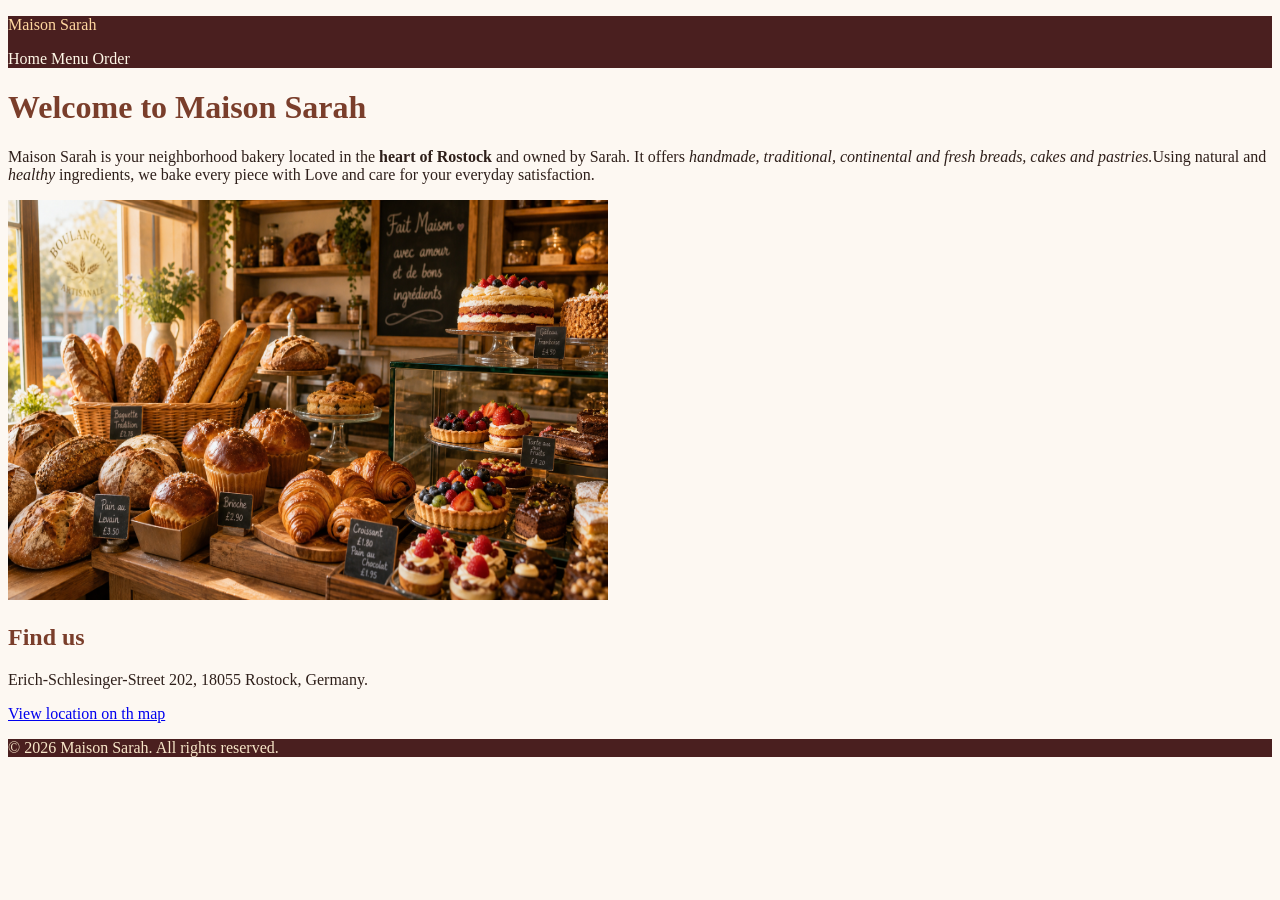
==== index.html @ 60110c1d "Add base stylesheet with palette and nav styling" ====
<!doctype html>
<html lang="en">
  <head>
    <meta charset="UTF-8" />
    <meta name="viewport" content="width=device-width, initial-scale=1.0" />
    <title>Maison Sarah</title>
    <link rel="stylesheet" href="styles.css" />
  </head>
  <body>
    <header>
      <p class="brand">Maison Sarah</p>
      <nav>
        <a href="index.html">Home</a>
        <a href="menu.html">Menu</a>
        <a href="order.html">Order</a>
      </nav>
    </header>
    <main>
      <h1>Welcome to Maison Sarah</h1>
      <p>
        Maison Sarah is your neighborhood bakery located in the
        <strong>heart of Rostock</strong> and owned by Sarah. It offers
        <em
          >handmade, traditional, continental and fresh breads, cakes and
          pastries.</em
        >Using natural and <em>healthy</em> ingredients, we bake every piece
        with Love and care for your everyday satisfaction.
      </p>
      <img
        src="image.png"
        alt="Picture of Maison Sarah Bakery"
        width="600"
        height="400"
      />
      <section>
        <h2>Find us</h2>
        <p>Erich-Schlesinger-Street 202, 18055 Rostock, Germany.</p>
        <p>
          <a
            href="https://www.bing.com/ck/a?!&&p=2fd75fb3b009dce3e0e03b68984e6df352e94174623d6d10d0443c5b0fffb841JmltdHM9MTc4NTQ1NjAwMA&ptn=3&ver=2&hsh=4&fclid=1abd3f2b-c2f2-6137-3518-28bac31860c2&u=[base64]"
            target="blank"
            rel="noopener noreferrer"
            >View location on th map</a
          >
        </p>
      </section>
    </main>

    <footer>
      <p>&copy; 2026 Maison Sarah. All rights reserved.</p>
    </footer>
  </body>
</html>
---- styles.css ----
body {
  background-color: #fdf8f2;
  color: #2e1f1a;
}

header {
  background-color: #4a1f1f;
  color: #d2cec7;
}
h1,
h2 {
  color: #7a3e2b;
}
nav a {
  color: #fff8e7;
  text-decoration: none;
}
.brand {
  color: #ffd7a0;
}
.tagline {
  color: #5c4033;
}
.price {
  color: #a63d40;
}
header,
footer {
  background-color: #4a1f1f;
  color: #f8e7c9;
}

nav a {
  color: #fff8e7;
  text-decoration: none;
}

.brand {
  color: #ffd7a0;
}

.tagline {
  color: #f3d9b1;
}
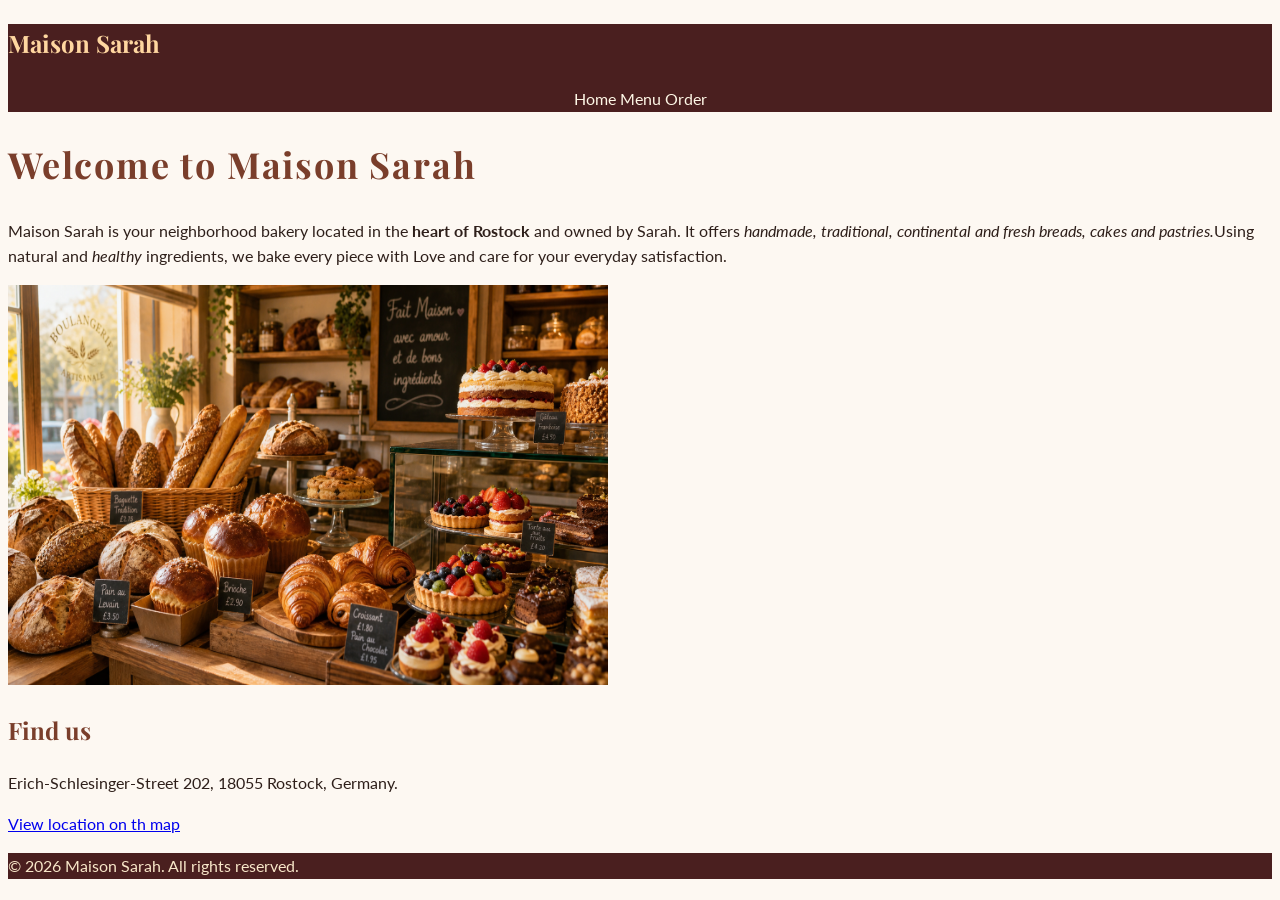
==== commit 499f9f03: "Add Maison Sarah typography with Lato and Playfair display" ====
--- a/index.html
+++ b/index.html
@@ -4,6 +4,13 @@
     <meta charset="UTF-8" />
     <meta name="viewport" content="width=device-width, initial-scale=1.0" />
     <title>Maison Sarah</title>
+    <link rel="stylesheet" href="styles.css" />
+    <link rel="preconnect" href="https://fonts.googleapis.com" />
+    <link rel="preconnect" href="https://fonts.gstatic.com" crossorigin />
+    <link
+      href="https://fonts.googleapis.com/css2?family=Lato:wght@400;700&family=Playfair+Display:wght@600;700&display=swap"
+      rel="stylesheet"
+    />
     <link rel="stylesheet" href="styles.css" />
   </head>
   <body>
--- a/styles.css
+++ b/styles.css
@@ -1,33 +1,52 @@
+/* Typography system */
+html {
+  font-size: 62.5%;
+}
+
 body {
   background-color: #fdf8f2;
   color: #2e1f1a;
+  font-family: "Lato", sans-serif;
+  font-size: 1.6rem;
+  line-height: 1.6;
 }
 
-header {
-  background-color: #4a1f1f;
-  color: #d2cec7;
-}
+/* Headings */
 h1,
 h2 {
   color: #7a3e2b;
+  font-family: "Playfair Display", serif;
 }
-nav a {
-  color: #fff8e7;
-  text-decoration: none;
+
+h1 {
+  font-size: 3.6rem;
+  letter-spacing: 0.05em;
 }
+
+h2 {
+  font-size: 2.4rem;
+}
+
+/* Brand & tagline */
 .brand {
   color: #ffd7a0;
+  font-family: "Playfair Display", serif;
+  font-size: 2.4rem;
+  font-weight: 700;
 }
+
 .tagline {
-  color: #5c4033;
+  color: #f3d9b1; /* chose your last color definition */
+  font-style: italic;
+  font-size: 1.4rem;
 }
-.price {
-  color: #a63d40;
-}
+
+/* Header, footer, navigation, prices */
 header,
 footer {
   background-color: #4a1f1f;
   color: #f8e7c9;
+  text-align: center;
 }
 
 nav a {
@@ -35,10 +54,11 @@
   text-decoration: none;
 }
 
-.brand {
-  color: #ffd7a0;
+.price {
+  color: #a63d40;
 }
 
-.tagline {
-  color: #f3d9b1;
+/* Paragraphs stay left-aligned */
+p {
+  text-align: left;
 }
--- a/styles.css
+++ b/styles.css
@@ -1,33 +1,52 @@
+/* Typography system */
+html {
+  font-size: 62.5%;
+}
+
 body {
   background-color: #fdf8f2;
   color: #2e1f1a;
+  font-family: "Lato", sans-serif;
+  font-size: 1.6rem;
+  line-height: 1.6;
 }
 
-header {
-  background-color: #4a1f1f;
-  color: #d2cec7;
-}
+/* Headings */
 h1,
 h2 {
   color: #7a3e2b;
+  font-family: "Playfair Display", serif;
 }
-nav a {
-  color: #fff8e7;
-  text-decoration: none;
+
+h1 {
+  font-size: 3.6rem;
+  letter-spacing: 0.05em;
 }
+
+h2 {
+  font-size: 2.4rem;
+}
+
+/* Brand & tagline */
 .brand {
   color: #ffd7a0;
+  font-family: "Playfair Display", serif;
+  font-size: 2.4rem;
+  font-weight: 700;
 }
+
 .tagline {
-  color: #5c4033;
+  color: #f3d9b1; /* chose your last color definition */
+  font-style: italic;
+  font-size: 1.4rem;
 }
-.price {
-  color: #a63d40;
-}
+
+/* Header, footer, navigation, prices */
 header,
 footer {
   background-color: #4a1f1f;
   color: #f8e7c9;
+  text-align: center;
 }
 
 nav a {
@@ -35,10 +54,11 @@
   text-decoration: none;
 }
 
-.brand {
-  color: #ffd7a0;
+.price {
+  color: #a63d40;
 }
 
-.tagline {
-  color: #f3d9b1;
+/* Paragraphs stay left-aligned */
+p {
+  text-align: left;
 }
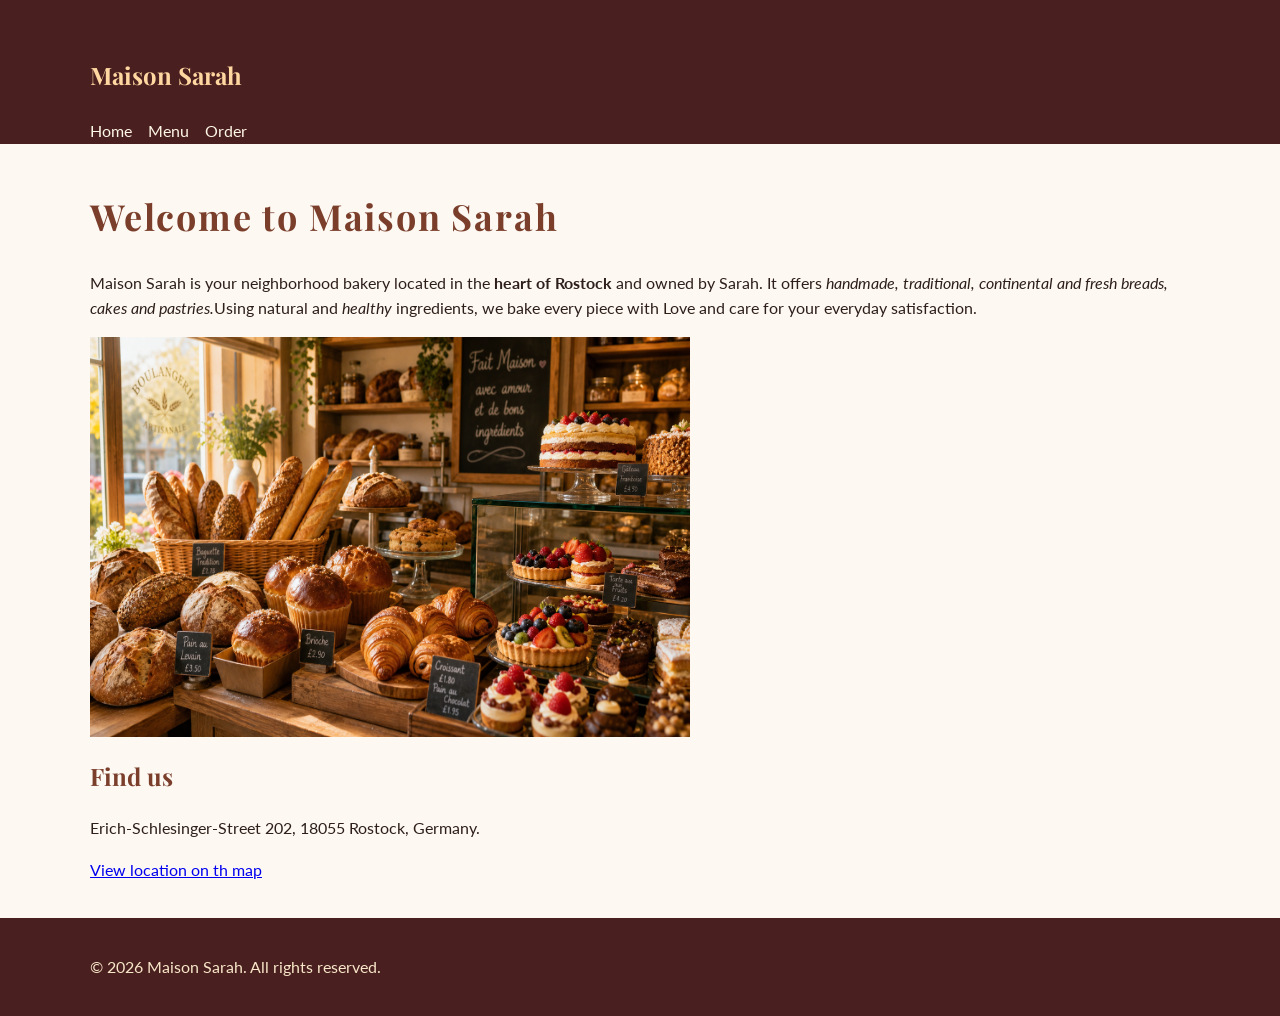
==== commit cdc34040: "Add container, flexbox nav, and weekend specials card row" ====
--- a/index.html
+++ b/index.html
@@ -15,46 +15,55 @@
   </head>
   <body>
     <header>
-      <p class="brand">Maison Sarah</p>
-      <nav>
-        <a href="index.html">Home</a>
-        <a href="menu.html">Menu</a>
-        <a href="order.html">Order</a>
-      </nav>
+      <div class="container">
+        <div class="header-bar"></div>
+        <p class="brand">Maison Sarah</p>
+        <nav>
+          <a href="index.html">Home</a>
+          <a href="menu.html">Menu</a>
+          <a href="order.html">Order</a>
+        </nav>
+      </div>
     </header>
+
     <main>
-      <h1>Welcome to Maison Sarah</h1>
-      <p>
-        Maison Sarah is your neighborhood bakery located in the
-        <strong>heart of Rostock</strong> and owned by Sarah. It offers
-        <em
-          >handmade, traditional, continental and fresh breads, cakes and
-          pastries.</em
-        >Using natural and <em>healthy</em> ingredients, we bake every piece
-        with Love and care for your everyday satisfaction.
-      </p>
-      <img
-        src="image.png"
-        alt="Picture of Maison Sarah Bakery"
-        width="600"
-        height="400"
-      />
-      <section>
-        <h2>Find us</h2>
-        <p>Erich-Schlesinger-Street 202, 18055 Rostock, Germany.</p>
+      <div class="container">
+        <h1>Welcome to Maison Sarah</h1>
         <p>
-          <a
-            href="https://www.bing.com/ck/a?!&&p=2fd75fb3b009dce3e0e03b68984e6df352e94174623d6d10d0443c5b0fffb841JmltdHM9MTc4NTQ1NjAwMA&ptn=3&ver=2&hsh=4&fclid=1abd3f2b-c2f2-6137-3518-28bac31860c2&u=[base64]"
-            target="blank"
-            rel="noopener noreferrer"
-            >View location on th map</a
-          >
+          Maison Sarah is your neighborhood bakery located in the
+          <strong>heart of Rostock</strong> and owned by Sarah. It offers
+          <em
+            >handmade, traditional, continental and fresh breads, cakes and
+            pastries.</em
+          >Using natural and <em>healthy</em> ingredients, we bake every piece
+          with Love and care for your everyday satisfaction.
         </p>
-      </section>
+        <img
+          src="image.png"
+          alt="Picture of Maison Sarah Bakery"
+          width="600"
+          height="400"
+        />
+        <section>
+          <h2>Find us</h2>
+          <p>Erich-Schlesinger-Street 202, 18055 Rostock, Germany.</p>
+          <p>
+            <a
+              href="https://www.bing.com/ck/a?!&&p=2fd75fb3b009dce3e0e03b68984e6df352e94174623d6d10d0443c5b0fffb841JmltdHM9MTc4NTQ1NjAwMA&ptn=3&ver=2&hsh=4&fclid=1abd3f2b-c2f2-6137-3518-28bac31860c2&u=[base64]"
+              target="blank"
+              rel="noopener noreferrer"
+              >View location on th map</a
+            >
+          </p>
+        </section>
+      </div>
     </main>
 
     <footer>
-      <p>&copy; 2026 Maison Sarah. All rights reserved.</p>
+      <div class="container">
+        <div class="footer-bar"></div>
+        <p>&copy; 2026 Maison Sarah. All rights reserved.</p>
+      </div>
     </footer>
   </body>
 </html>
--- a/styles.css
+++ b/styles.css
@@ -1,9 +1,14 @@
-/* Typography system */
+/* Global box model and base layout */
+* {
+  box-sizing: border-box;
+}
+
 html {
   font-size: 62.5%;
 }
 
 body {
+  margin: 0;
   background-color: #fdf8f2;
   color: #2e1f1a;
   font-family: "Lato", sans-serif;
@@ -11,7 +16,43 @@
   line-height: 1.6;
 }
 
-/* Headings */
+/* Centered container */
+.container {
+  width: min(100% - 3rem, 1100px);
+  margin: 0 auto;
+}
+
+/* Header, footer, navigation */
+header,
+footer {
+  background-color: #4a1f1f;
+  color: #f8e7c9;
+  text-align: center;
+}
+
+.header-bar {
+  display: flex;
+  justify-content: space-between;
+  align-items: center;
+  padding: 1.6rem 0;
+}
+
+main,
+footer {
+  padding: 2rem 0;
+}
+
+nav {
+  display: flex;
+  gap: 1.6rem;
+}
+
+nav a {
+  color: #fff8e7;
+  text-decoration: none;
+}
+
+/* Typography: headings, brand, tagline */
 h1,
 h2 {
   color: #7a3e2b;
@@ -27,7 +68,6 @@
   font-size: 2.4rem;
 }
 
-/* Brand & tagline */
 .brand {
   color: #ffd7a0;
   font-family: "Playfair Display", serif;
@@ -36,29 +76,42 @@
 }
 
 .tagline {
-  color: #f3d9b1; /* chose your last color definition */
+  color: #f3d9b1;
   font-style: italic;
   font-size: 1.4rem;
 }
 
-/* Header, footer, navigation, prices */
-header,
-footer {
-  background-color: #4a1f1f;
-  color: #f8e7c9;
-  text-align: center;
-}
-
-nav a {
-  color: #fff8e7;
-  text-decoration: none;
+/* Body text and prices */
+p {
+  text-align: left;
 }
 
 .price {
   color: #a63d40;
+  font-weight: 700;
 }
 
-/* Paragraphs stay left-aligned */
-p {
-  text-align: left;
+/* Images (hero + cards) */
+img {
+  max-width: 100%;
+  display: block;
 }
+
+/* Weekend specials cards (for menu page) */
+.card-row {
+  display: flex;
+  flex-wrap: wrap;
+  gap: 2rem;
+}
+
+.card {
+  flex: 1 1 240px;
+  border: 1px solid #ddd;
+  padding: 1.5rem;
+  background: #fff;
+}
+
+.card img {
+  width: 100%;
+  height: auto;
+}
--- a/styles.css
+++ b/styles.css
@@ -1,9 +1,14 @@
-/* Typography system */
+/* Global box model and base layout */
+* {
+  box-sizing: border-box;
+}
+
 html {
   font-size: 62.5%;
 }
 
 body {
+  margin: 0;
   background-color: #fdf8f2;
   color: #2e1f1a;
   font-family: "Lato", sans-serif;
@@ -11,7 +16,43 @@
   line-height: 1.6;
 }
 
-/* Headings */
+/* Centered container */
+.container {
+  width: min(100% - 3rem, 1100px);
+  margin: 0 auto;
+}
+
+/* Header, footer, navigation */
+header,
+footer {
+  background-color: #4a1f1f;
+  color: #f8e7c9;
+  text-align: center;
+}
+
+.header-bar {
+  display: flex;
+  justify-content: space-between;
+  align-items: center;
+  padding: 1.6rem 0;
+}
+
+main,
+footer {
+  padding: 2rem 0;
+}
+
+nav {
+  display: flex;
+  gap: 1.6rem;
+}
+
+nav a {
+  color: #fff8e7;
+  text-decoration: none;
+}
+
+/* Typography: headings, brand, tagline */
 h1,
 h2 {
   color: #7a3e2b;
@@ -27,7 +68,6 @@
   font-size: 2.4rem;
 }
 
-/* Brand & tagline */
 .brand {
   color: #ffd7a0;
   font-family: "Playfair Display", serif;
@@ -36,29 +76,42 @@
 }
 
 .tagline {
-  color: #f3d9b1; /* chose your last color definition */
+  color: #f3d9b1;
   font-style: italic;
   font-size: 1.4rem;
 }
 
-/* Header, footer, navigation, prices */
-header,
-footer {
-  background-color: #4a1f1f;
-  color: #f8e7c9;
-  text-align: center;
-}
-
-nav a {
-  color: #fff8e7;
-  text-decoration: none;
+/* Body text and prices */
+p {
+  text-align: left;
 }
 
 .price {
   color: #a63d40;
+  font-weight: 700;
 }
 
-/* Paragraphs stay left-aligned */
-p {
-  text-align: left;
+/* Images (hero + cards) */
+img {
+  max-width: 100%;
+  display: block;
 }
+
+/* Weekend specials cards (for menu page) */
+.card-row {
+  display: flex;
+  flex-wrap: wrap;
+  gap: 2rem;
+}
+
+.card {
+  flex: 1 1 240px;
+  border: 1px solid #ddd;
+  padding: 1.5rem;
+  background: #fff;
+}
+
+.card img {
+  width: 100%;
+  height: auto;
+}
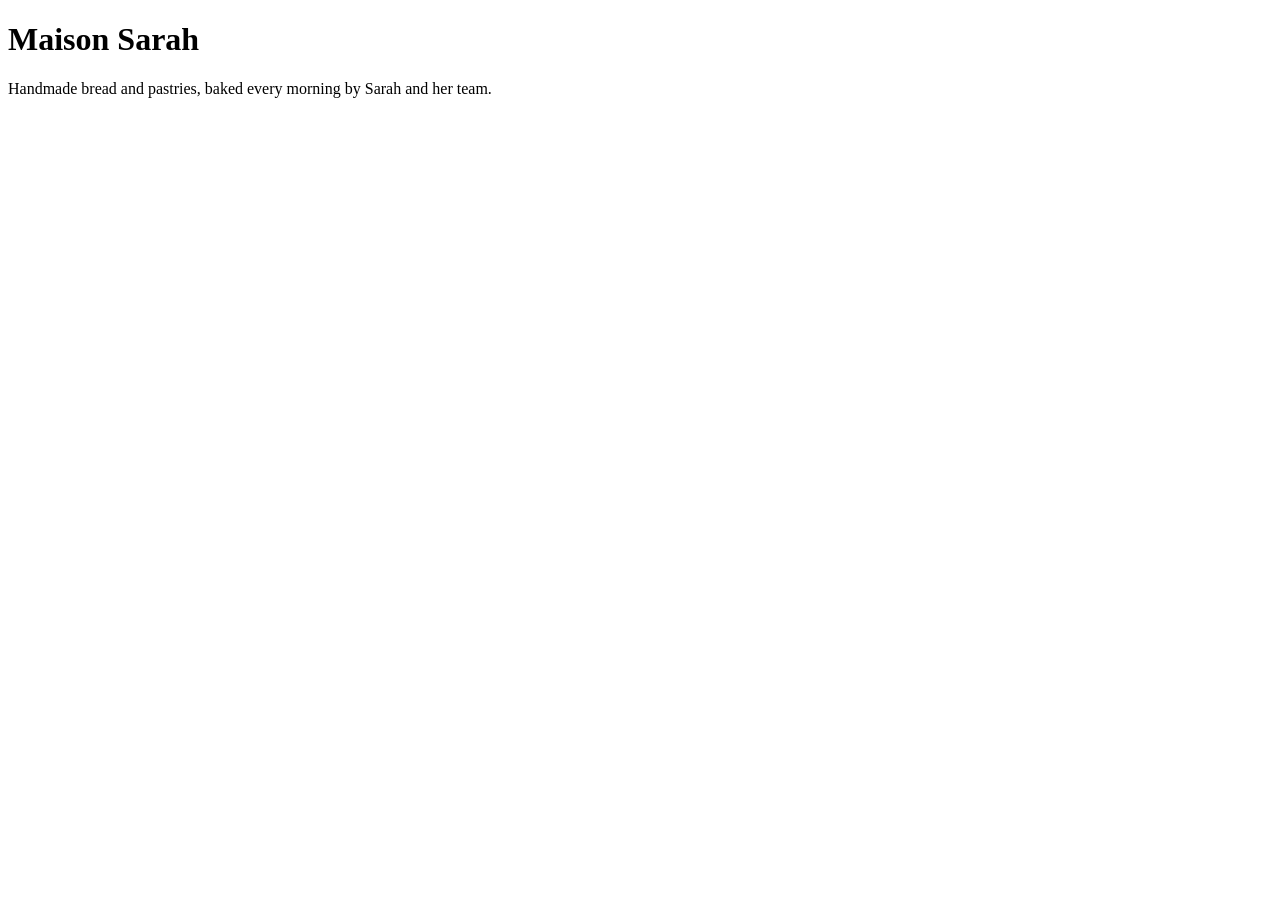
==== commit cc0a4a26: "Merge pull request #1 from sandraaurielle20/exercise-02-first-release Add welcome paragraph to the h" ====
--- a/index.html
+++ b/index.html
@@ -4,66 +4,11 @@
     <meta charset="UTF-8" />
     <meta name="viewport" content="width=device-width, initial-scale=1.0" />
     <title>Maison Sarah</title>
-    <link rel="stylesheet" href="styles.css" />
-    <link rel="preconnect" href="https://fonts.googleapis.com" />
-    <link rel="preconnect" href="https://fonts.gstatic.com" crossorigin />
-    <link
-      href="https://fonts.googleapis.com/css2?family=Lato:wght@400;700&family=Playfair+Display:wght@600;700&display=swap"
-      rel="stylesheet"
-    />
-    <link rel="stylesheet" href="styles.css" />
   </head>
   <body>
-    <header>
-      <div class="container">
-        <div class="header-bar"></div>
-        <p class="brand">Maison Sarah</p>
-        <nav>
-          <a href="index.html">Home</a>
-          <a href="menu.html">Menu</a>
-          <a href="order.html">Order</a>
-        </nav>
-      </div>
-    </header>
-
-    <main>
-      <div class="container">
-        <h1>Welcome to Maison Sarah</h1>
-        <p>
-          Maison Sarah is your neighborhood bakery located in the
-          <strong>heart of Rostock</strong> and owned by Sarah. It offers
-          <em
-            >handmade, traditional, continental and fresh breads, cakes and
-            pastries.</em
-          >Using natural and <em>healthy</em> ingredients, we bake every piece
-          with Love and care for your everyday satisfaction.
-        </p>
-        <img
-          src="image.png"
-          alt="Picture of Maison Sarah Bakery"
-          width="600"
-          height="400"
-        />
-        <section>
-          <h2>Find us</h2>
-          <p>Erich-Schlesinger-Street 202, 18055 Rostock, Germany.</p>
-          <p>
-            <a
-              href="https://www.bing.com/ck/a?!&&p=2fd75fb3b009dce3e0e03b68984e6df352e94174623d6d10d0443c5b0fffb841JmltdHM9MTc4NTQ1NjAwMA&ptn=3&ver=2&hsh=4&fclid=1abd3f2b-c2f2-6137-3518-28bac31860c2&u=[base64]"
-              target="blank"
-              rel="noopener noreferrer"
-              >View location on th map</a
-            >
-          </p>
-        </section>
-      </div>
-    </main>
-
-    <footer>
-      <div class="container">
-        <div class="footer-bar"></div>
-        <p>&copy; 2026 Maison Sarah. All rights reserved.</p>
-      </div>
-    </footer>
+    <h1>Maison Sarah</h1>
+    <p>
+      Handmade bread and pastries, baked every morning by Sarah and her team.
+    </p>
   </body>
 </html>
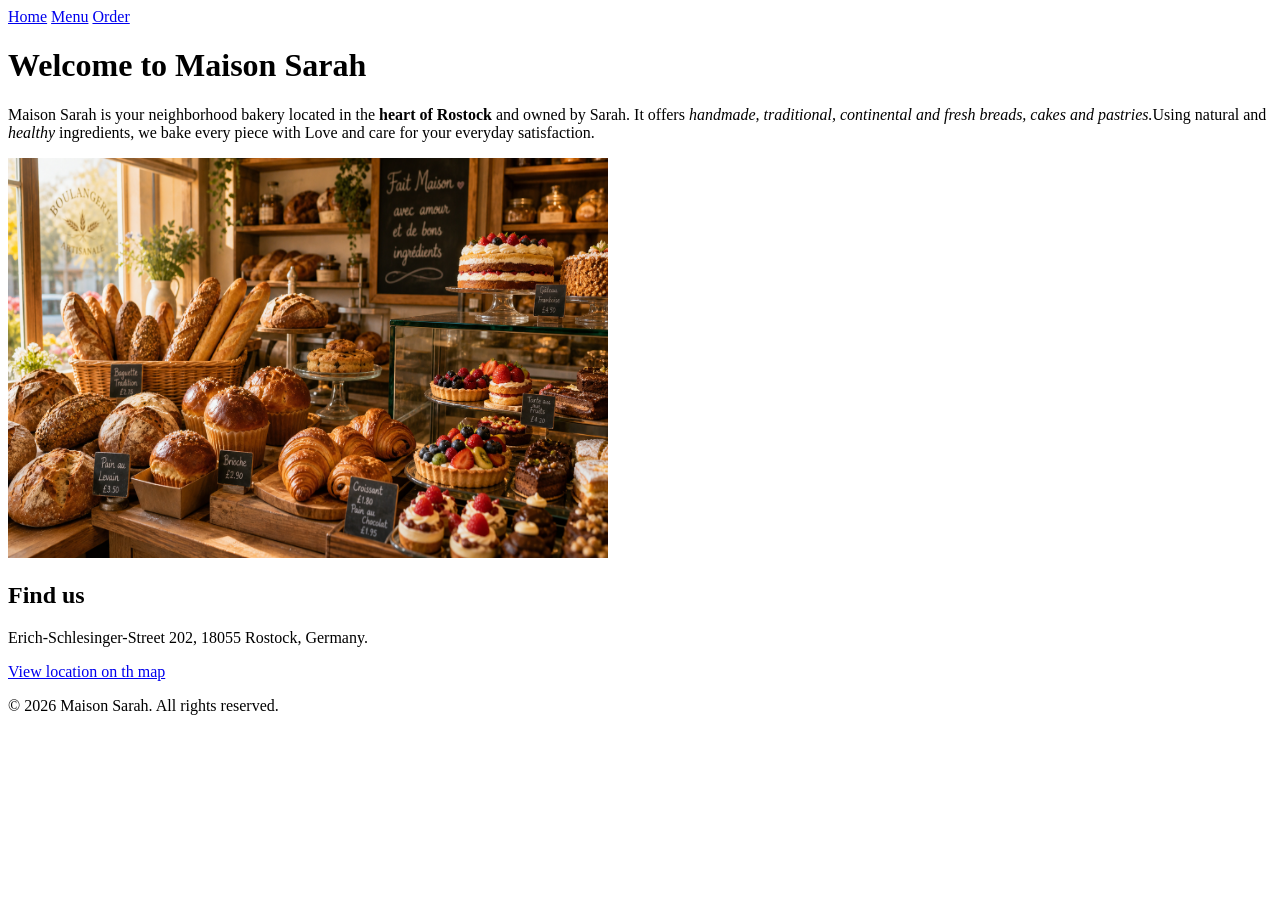
==== commit f0521411: "Merge pull request #2 from sandraaurielle20/exercise-03-page-structure Exercise 03 page structure" ====
--- a/index.html
+++ b/index.html
@@ -6,9 +6,46 @@
     <title>Maison Sarah</title>
   </head>
   <body>
-    <h1>Maison Sarah</h1>
-    <p>
-      Handmade bread and pastries, baked every morning by Sarah and her team.
-    </p>
+    <header>
+      <nav>
+        <a href="index.html">Home</a>
+        <a href="menu.html">Menu</a>
+        <a href="order.html">Order</a>
+      </nav>
+    </header>
+    <main>
+      <h1>Welcome to Maison Sarah</h1>
+      <p>
+        Maison Sarah is your neighborhood bakery located in the
+        <strong>heart of Rostock</strong> and owned by Sarah. It offers
+        <em
+          >handmade, traditional, continental and fresh breads, cakes and
+          pastries.</em
+        >Using natural and <em>healthy</em> ingredients, we bake every piece
+        with Love and care for your everyday satisfaction.
+      </p>
+      <img
+        src="image.png"
+        alt="Picture of Maison Sarah Bakery"
+        width="600"
+        height="400"
+      />
+      <section>
+        <h2>Find us</h2>
+        <p>Erich-Schlesinger-Street 202, 18055 Rostock, Germany.</p>
+        <p>
+          <a
+            href="https://www.bing.com/ck/a?!&&p=2fd75fb3b009dce3e0e03b68984e6df352e94174623d6d10d0443c5b0fffb841JmltdHM9MTc4NTQ1NjAwMA&ptn=3&ver=2&hsh=4&fclid=1abd3f2b-c2f2-6137-3518-28bac31860c2&u=[base64]"
+            target="blank"
+            rel="noopener noreferrer"
+            >View location on th map</a
+          >
+        </p>
+      </section>
+    </main>
+
+    <footer>
+      <p>&copy; 2026 Maison Sarah. All rights reserved.</p>
+    </footer>
   </body>
 </html>
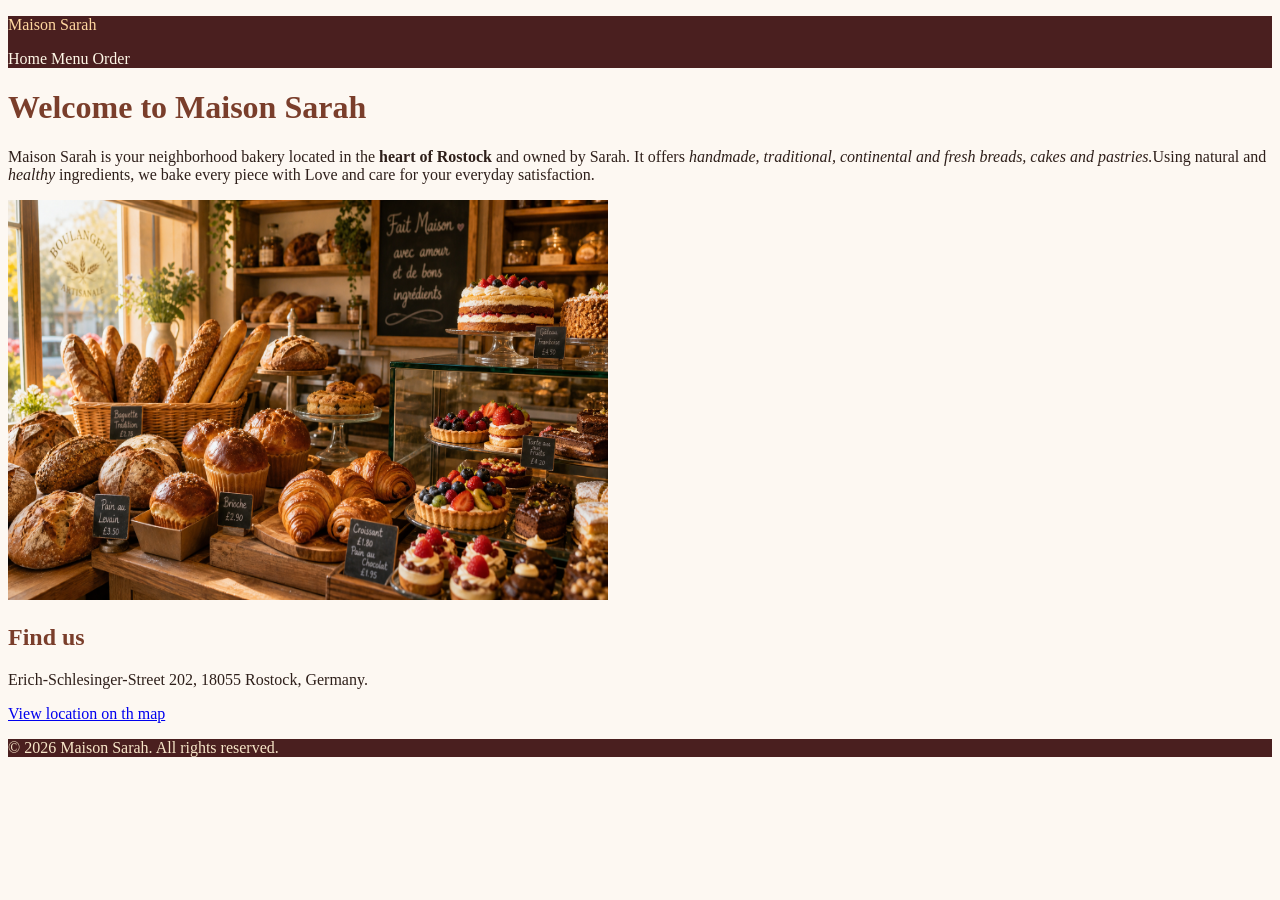
==== commit 5014feb5: "Merge pull request #3 from sandraaurielle20/exercise-04-base-styles Exercise 04 base styles" ====
--- a/index.html
+++ b/index.html
@@ -4,9 +4,11 @@
     <meta charset="UTF-8" />
     <meta name="viewport" content="width=device-width, initial-scale=1.0" />
     <title>Maison Sarah</title>
+    <link rel="stylesheet" href="styles.css" />
   </head>
   <body>
     <header>
+      <p class="brand">Maison Sarah</p>
       <nav>
         <a href="index.html">Home</a>
         <a href="menu.html">Menu</a>
--- a/styles.css
+++ b/styles.css
@@ -0,0 +1,44 @@
+body {
+  background-color: #fdf8f2;
+  color: #2e1f1a;
+}
+
+header {
+  background-color: #4a1f1f;
+  color: #d2cec7;
+}
+h1,
+h2 {
+  color: #7a3e2b;
+}
+nav a {
+  color: #fff8e7;
+  text-decoration: none;
+}
+.brand {
+  color: #ffd7a0;
+}
+.tagline {
+  color: #5c4033;
+}
+.price {
+  color: #a63d40;
+}
+header,
+footer {
+  background-color: #4a1f1f;
+  color: #f8e7c9;
+}
+
+nav a {
+  color: #fff8e7;
+  text-decoration: none;
+}
+
+.brand {
+  color: #ffd7a0;
+}
+
+.tagline {
+  color: #f3d9b1;
+}
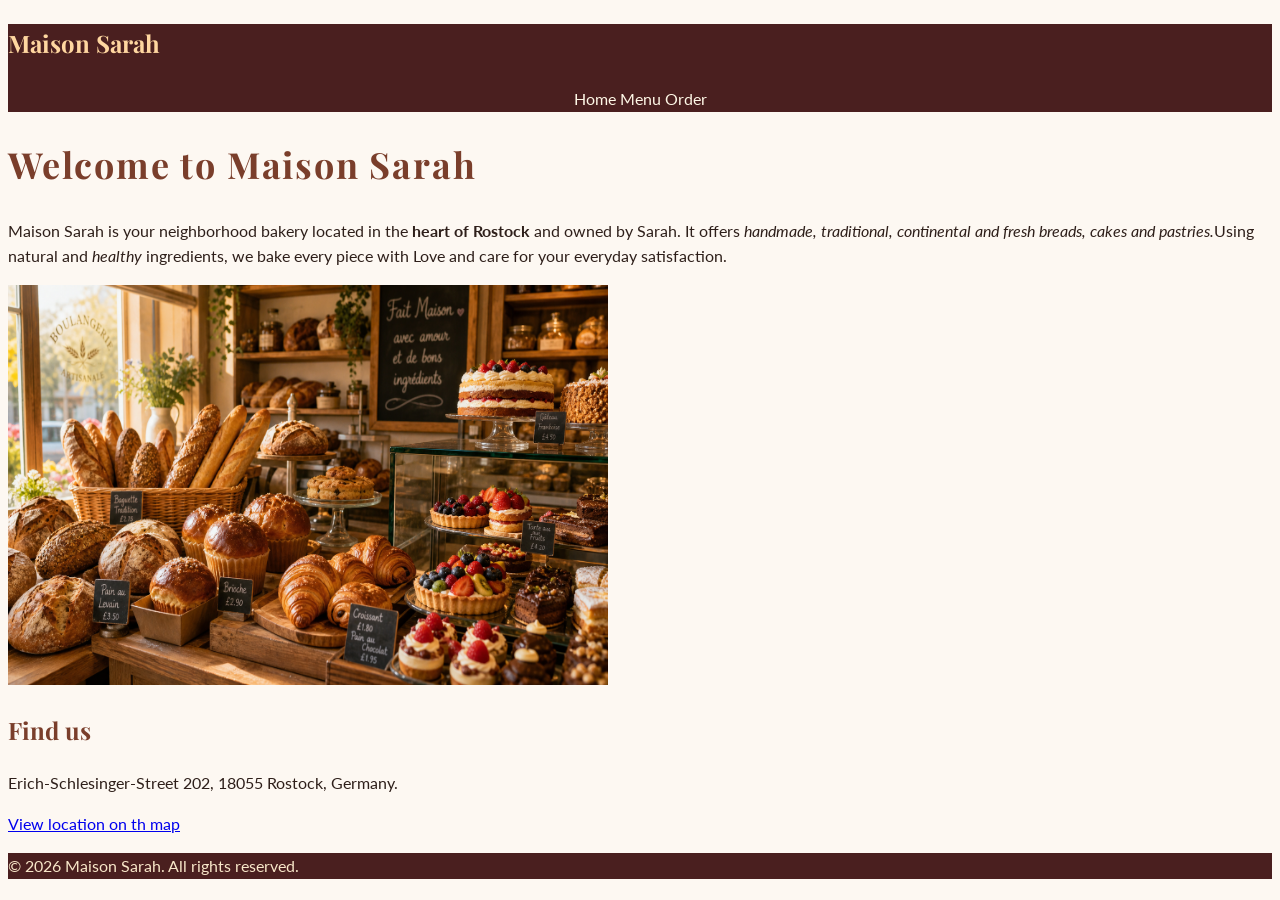
==== commit b5463d05: "Merge pull request #4 from sandraaurielle20/exercise-05-typography Exercise 05 typography" ====
--- a/index.html
+++ b/index.html
@@ -4,6 +4,13 @@
     <meta charset="UTF-8" />
     <meta name="viewport" content="width=device-width, initial-scale=1.0" />
     <title>Maison Sarah</title>
+    <link rel="stylesheet" href="styles.css" />
+    <link rel="preconnect" href="https://fonts.googleapis.com" />
+    <link rel="preconnect" href="https://fonts.gstatic.com" crossorigin />
+    <link
+      href="https://fonts.googleapis.com/css2?family=Lato:wght@400;700&family=Playfair+Display:wght@600;700&display=swap"
+      rel="stylesheet"
+    />
     <link rel="stylesheet" href="styles.css" />
   </head>
   <body>
--- a/styles.css
+++ b/styles.css
@@ -1,33 +1,52 @@
+/* Typography system */
+html {
+  font-size: 62.5%;
+}
+
 body {
   background-color: #fdf8f2;
   color: #2e1f1a;
+  font-family: "Lato", sans-serif;
+  font-size: 1.6rem;
+  line-height: 1.6;
 }
 
-header {
-  background-color: #4a1f1f;
-  color: #d2cec7;
-}
+/* Headings */
 h1,
 h2 {
   color: #7a3e2b;
+  font-family: "Playfair Display", serif;
 }
-nav a {
-  color: #fff8e7;
-  text-decoration: none;
+
+h1 {
+  font-size: 3.6rem;
+  letter-spacing: 0.05em;
 }
+
+h2 {
+  font-size: 2.4rem;
+}
+
+/* Brand & tagline */
 .brand {
   color: #ffd7a0;
+  font-family: "Playfair Display", serif;
+  font-size: 2.4rem;
+  font-weight: 700;
 }
+
 .tagline {
-  color: #5c4033;
+  color: #f3d9b1; /* chose your last color definition */
+  font-style: italic;
+  font-size: 1.4rem;
 }
-.price {
-  color: #a63d40;
-}
+
+/* Header, footer, navigation, prices */
 header,
 footer {
   background-color: #4a1f1f;
   color: #f8e7c9;
+  text-align: center;
 }
 
 nav a {
@@ -35,10 +54,11 @@
   text-decoration: none;
 }
 
-.brand {
-  color: #ffd7a0;
+.price {
+  color: #a63d40;
 }
 
-.tagline {
-  color: #f3d9b1;
+/* Paragraphs stay left-aligned */
+p {
+  text-align: left;
 }
--- a/styles.css
+++ b/styles.css
@@ -1,33 +1,52 @@
+/* Typography system */
+html {
+  font-size: 62.5%;
+}
+
 body {
   background-color: #fdf8f2;
   color: #2e1f1a;
+  font-family: "Lato", sans-serif;
+  font-size: 1.6rem;
+  line-height: 1.6;
 }
 
-header {
-  background-color: #4a1f1f;
-  color: #d2cec7;
-}
+/* Headings */
 h1,
 h2 {
   color: #7a3e2b;
+  font-family: "Playfair Display", serif;
 }
-nav a {
-  color: #fff8e7;
-  text-decoration: none;
+
+h1 {
+  font-size: 3.6rem;
+  letter-spacing: 0.05em;
 }
+
+h2 {
+  font-size: 2.4rem;
+}
+
+/* Brand & tagline */
 .brand {
   color: #ffd7a0;
+  font-family: "Playfair Display", serif;
+  font-size: 2.4rem;
+  font-weight: 700;
 }
+
 .tagline {
-  color: #5c4033;
+  color: #f3d9b1; /* chose your last color definition */
+  font-style: italic;
+  font-size: 1.4rem;
 }
-.price {
-  color: #a63d40;
-}
+
+/* Header, footer, navigation, prices */
 header,
 footer {
   background-color: #4a1f1f;
   color: #f8e7c9;
+  text-align: center;
 }
 
 nav a {
@@ -35,10 +54,11 @@
   text-decoration: none;
 }
 
-.brand {
-  color: #ffd7a0;
+.price {
+  color: #a63d40;
 }
 
-.tagline {
-  color: #f3d9b1;
+/* Paragraphs stay left-aligned */
+p {
+  text-align: left;
 }
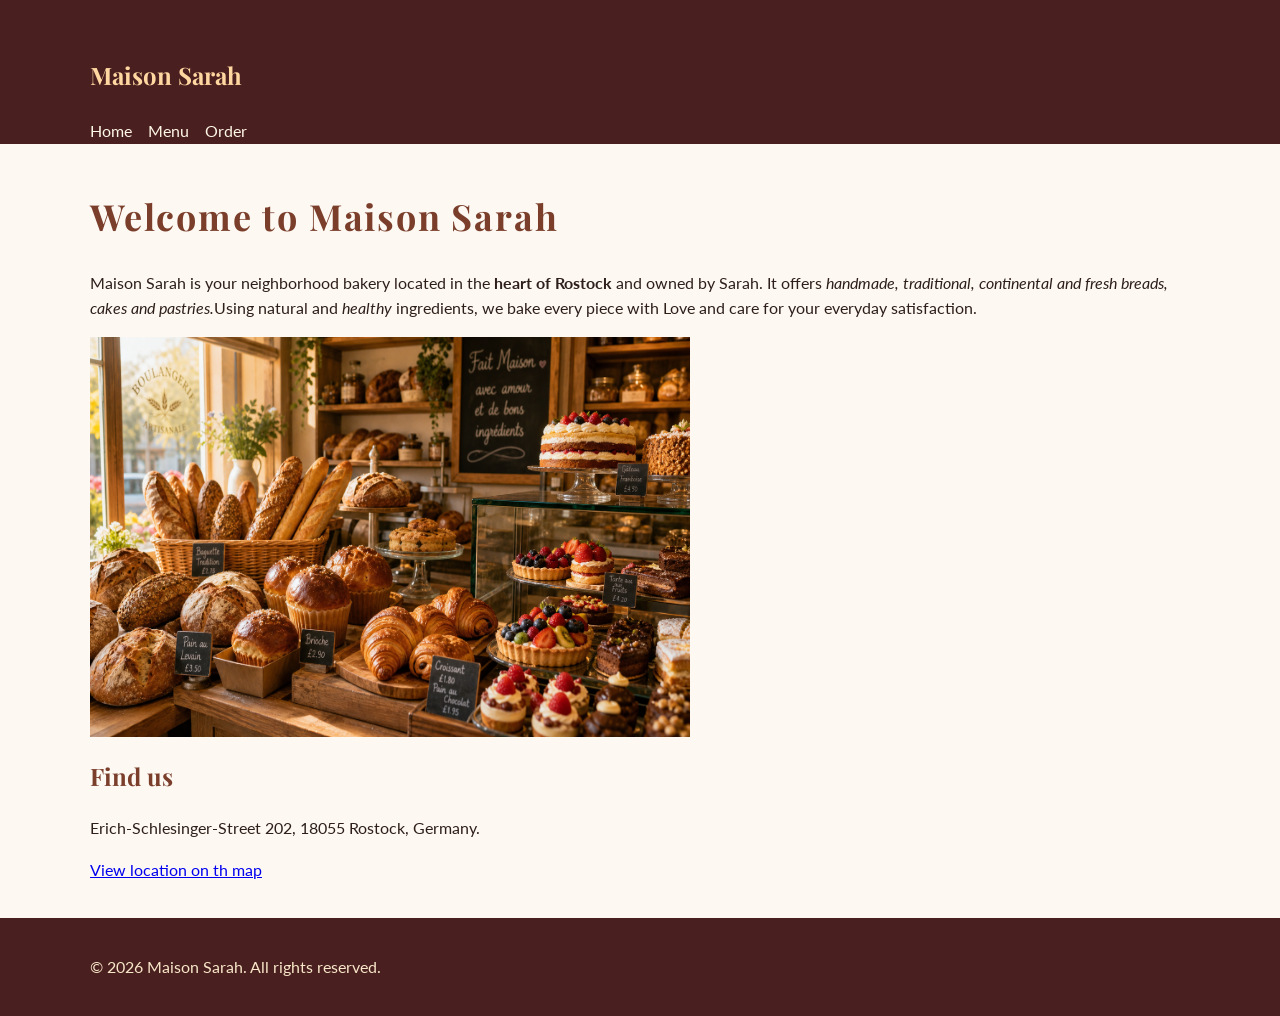
==== commit ad871df2: "Merge pull request #5 from sandraaurielle20/exercise-06-layout Exercise 06 layout" ====
--- a/index.html
+++ b/index.html
@@ -15,46 +15,55 @@
   </head>
   <body>
     <header>
-      <p class="brand">Maison Sarah</p>
-      <nav>
-        <a href="index.html">Home</a>
-        <a href="menu.html">Menu</a>
-        <a href="order.html">Order</a>
-      </nav>
+      <div class="container">
+        <div class="header-bar"></div>
+        <p class="brand">Maison Sarah</p>
+        <nav>
+          <a href="index.html">Home</a>
+          <a href="menu.html">Menu</a>
+          <a href="order.html">Order</a>
+        </nav>
+      </div>
     </header>
+
     <main>
-      <h1>Welcome to Maison Sarah</h1>
-      <p>
-        Maison Sarah is your neighborhood bakery located in the
-        <strong>heart of Rostock</strong> and owned by Sarah. It offers
-        <em
-          >handmade, traditional, continental and fresh breads, cakes and
-          pastries.</em
-        >Using natural and <em>healthy</em> ingredients, we bake every piece
-        with Love and care for your everyday satisfaction.
-      </p>
-      <img
-        src="image.png"
-        alt="Picture of Maison Sarah Bakery"
-        width="600"
-        height="400"
-      />
-      <section>
-        <h2>Find us</h2>
-        <p>Erich-Schlesinger-Street 202, 18055 Rostock, Germany.</p>
+      <div class="container">
+        <h1>Welcome to Maison Sarah</h1>
         <p>
-          <a
-            href="https://www.bing.com/ck/a?!&&p=2fd75fb3b009dce3e0e03b68984e6df352e94174623d6d10d0443c5b0fffb841JmltdHM9MTc4NTQ1NjAwMA&ptn=3&ver=2&hsh=4&fclid=1abd3f2b-c2f2-6137-3518-28bac31860c2&u=[base64]"
-            target="blank"
-            rel="noopener noreferrer"
-            >View location on th map</a
-          >
+          Maison Sarah is your neighborhood bakery located in the
+          <strong>heart of Rostock</strong> and owned by Sarah. It offers
+          <em
+            >handmade, traditional, continental and fresh breads, cakes and
+            pastries.</em
+          >Using natural and <em>healthy</em> ingredients, we bake every piece
+          with Love and care for your everyday satisfaction.
         </p>
-      </section>
+        <img
+          src="image.png"
+          alt="Picture of Maison Sarah Bakery"
+          width="600"
+          height="400"
+        />
+        <section>
+          <h2>Find us</h2>
+          <p>Erich-Schlesinger-Street 202, 18055 Rostock, Germany.</p>
+          <p>
+            <a
+              href="https://www.bing.com/ck/a?!&&p=2fd75fb3b009dce3e0e03b68984e6df352e94174623d6d10d0443c5b0fffb841JmltdHM9MTc4NTQ1NjAwMA&ptn=3&ver=2&hsh=4&fclid=1abd3f2b-c2f2-6137-3518-28bac31860c2&u=[base64]"
+              target="blank"
+              rel="noopener noreferrer"
+              >View location on th map</a
+            >
+          </p>
+        </section>
+      </div>
     </main>
 
     <footer>
-      <p>&copy; 2026 Maison Sarah. All rights reserved.</p>
+      <div class="container">
+        <div class="footer-bar"></div>
+        <p>&copy; 2026 Maison Sarah. All rights reserved.</p>
+      </div>
     </footer>
   </body>
 </html>
--- a/styles.css
+++ b/styles.css
@@ -1,9 +1,14 @@
-/* Typography system */
+/* Global box model and base layout */
+* {
+  box-sizing: border-box;
+}
+
 html {
   font-size: 62.5%;
 }
 
 body {
+  margin: 0;
   background-color: #fdf8f2;
   color: #2e1f1a;
   font-family: "Lato", sans-serif;
@@ -11,7 +16,43 @@
   line-height: 1.6;
 }
 
-/* Headings */
+/* Centered container */
+.container {
+  width: min(100% - 3rem, 1100px);
+  margin: 0 auto;
+}
+
+/* Header, footer, navigation */
+header,
+footer {
+  background-color: #4a1f1f;
+  color: #f8e7c9;
+  text-align: center;
+}
+
+.header-bar {
+  display: flex;
+  justify-content: space-between;
+  align-items: center;
+  padding: 1.6rem 0;
+}
+
+main,
+footer {
+  padding: 2rem 0;
+}
+
+nav {
+  display: flex;
+  gap: 1.6rem;
+}
+
+nav a {
+  color: #fff8e7;
+  text-decoration: none;
+}
+
+/* Typography: headings, brand, tagline */
 h1,
 h2 {
   color: #7a3e2b;
@@ -27,7 +68,6 @@
   font-size: 2.4rem;
 }
 
-/* Brand & tagline */
 .brand {
   color: #ffd7a0;
   font-family: "Playfair Display", serif;
@@ -36,29 +76,42 @@
 }
 
 .tagline {
-  color: #f3d9b1; /* chose your last color definition */
+  color: #f3d9b1;
   font-style: italic;
   font-size: 1.4rem;
 }
 
-/* Header, footer, navigation, prices */
-header,
-footer {
-  background-color: #4a1f1f;
-  color: #f8e7c9;
-  text-align: center;
-}
-
-nav a {
-  color: #fff8e7;
-  text-decoration: none;
+/* Body text and prices */
+p {
+  text-align: left;
 }
 
 .price {
   color: #a63d40;
+  font-weight: 700;
 }
 
-/* Paragraphs stay left-aligned */
-p {
-  text-align: left;
+/* Images (hero + cards) */
+img {
+  max-width: 100%;
+  display: block;
 }
+
+/* Weekend specials cards (for menu page) */
+.card-row {
+  display: flex;
+  flex-wrap: wrap;
+  gap: 2rem;
+}
+
+.card {
+  flex: 1 1 240px;
+  border: 1px solid #ddd;
+  padding: 1.5rem;
+  background: #fff;
+}
+
+.card img {
+  width: 100%;
+  height: auto;
+}
--- a/styles.css
+++ b/styles.css
@@ -1,9 +1,14 @@
-/* Typography system */
+/* Global box model and base layout */
+* {
+  box-sizing: border-box;
+}
+
 html {
   font-size: 62.5%;
 }
 
 body {
+  margin: 0;
   background-color: #fdf8f2;
   color: #2e1f1a;
   font-family: "Lato", sans-serif;
@@ -11,7 +16,43 @@
   line-height: 1.6;
 }
 
-/* Headings */
+/* Centered container */
+.container {
+  width: min(100% - 3rem, 1100px);
+  margin: 0 auto;
+}
+
+/* Header, footer, navigation */
+header,
+footer {
+  background-color: #4a1f1f;
+  color: #f8e7c9;
+  text-align: center;
+}
+
+.header-bar {
+  display: flex;
+  justify-content: space-between;
+  align-items: center;
+  padding: 1.6rem 0;
+}
+
+main,
+footer {
+  padding: 2rem 0;
+}
+
+nav {
+  display: flex;
+  gap: 1.6rem;
+}
+
+nav a {
+  color: #fff8e7;
+  text-decoration: none;
+}
+
+/* Typography: headings, brand, tagline */
 h1,
 h2 {
   color: #7a3e2b;
@@ -27,7 +68,6 @@
   font-size: 2.4rem;
 }
 
-/* Brand & tagline */
 .brand {
   color: #ffd7a0;
   font-family: "Playfair Display", serif;
@@ -36,29 +76,42 @@
 }
 
 .tagline {
-  color: #f3d9b1; /* chose your last color definition */
+  color: #f3d9b1;
   font-style: italic;
   font-size: 1.4rem;
 }
 
-/* Header, footer, navigation, prices */
-header,
-footer {
-  background-color: #4a1f1f;
-  color: #f8e7c9;
-  text-align: center;
-}
-
-nav a {
-  color: #fff8e7;
-  text-decoration: none;
+/* Body text and prices */
+p {
+  text-align: left;
 }
 
 .price {
   color: #a63d40;
+  font-weight: 700;
 }
 
-/* Paragraphs stay left-aligned */
-p {
-  text-align: left;
+/* Images (hero + cards) */
+img {
+  max-width: 100%;
+  display: block;
 }
+
+/* Weekend specials cards (for menu page) */
+.card-row {
+  display: flex;
+  flex-wrap: wrap;
+  gap: 2rem;
+}
+
+.card {
+  flex: 1 1 240px;
+  border: 1px solid #ddd;
+  padding: 1.5rem;
+  background: #fff;
+}
+
+.card img {
+  width: 100%;
+  height: auto;
+}
